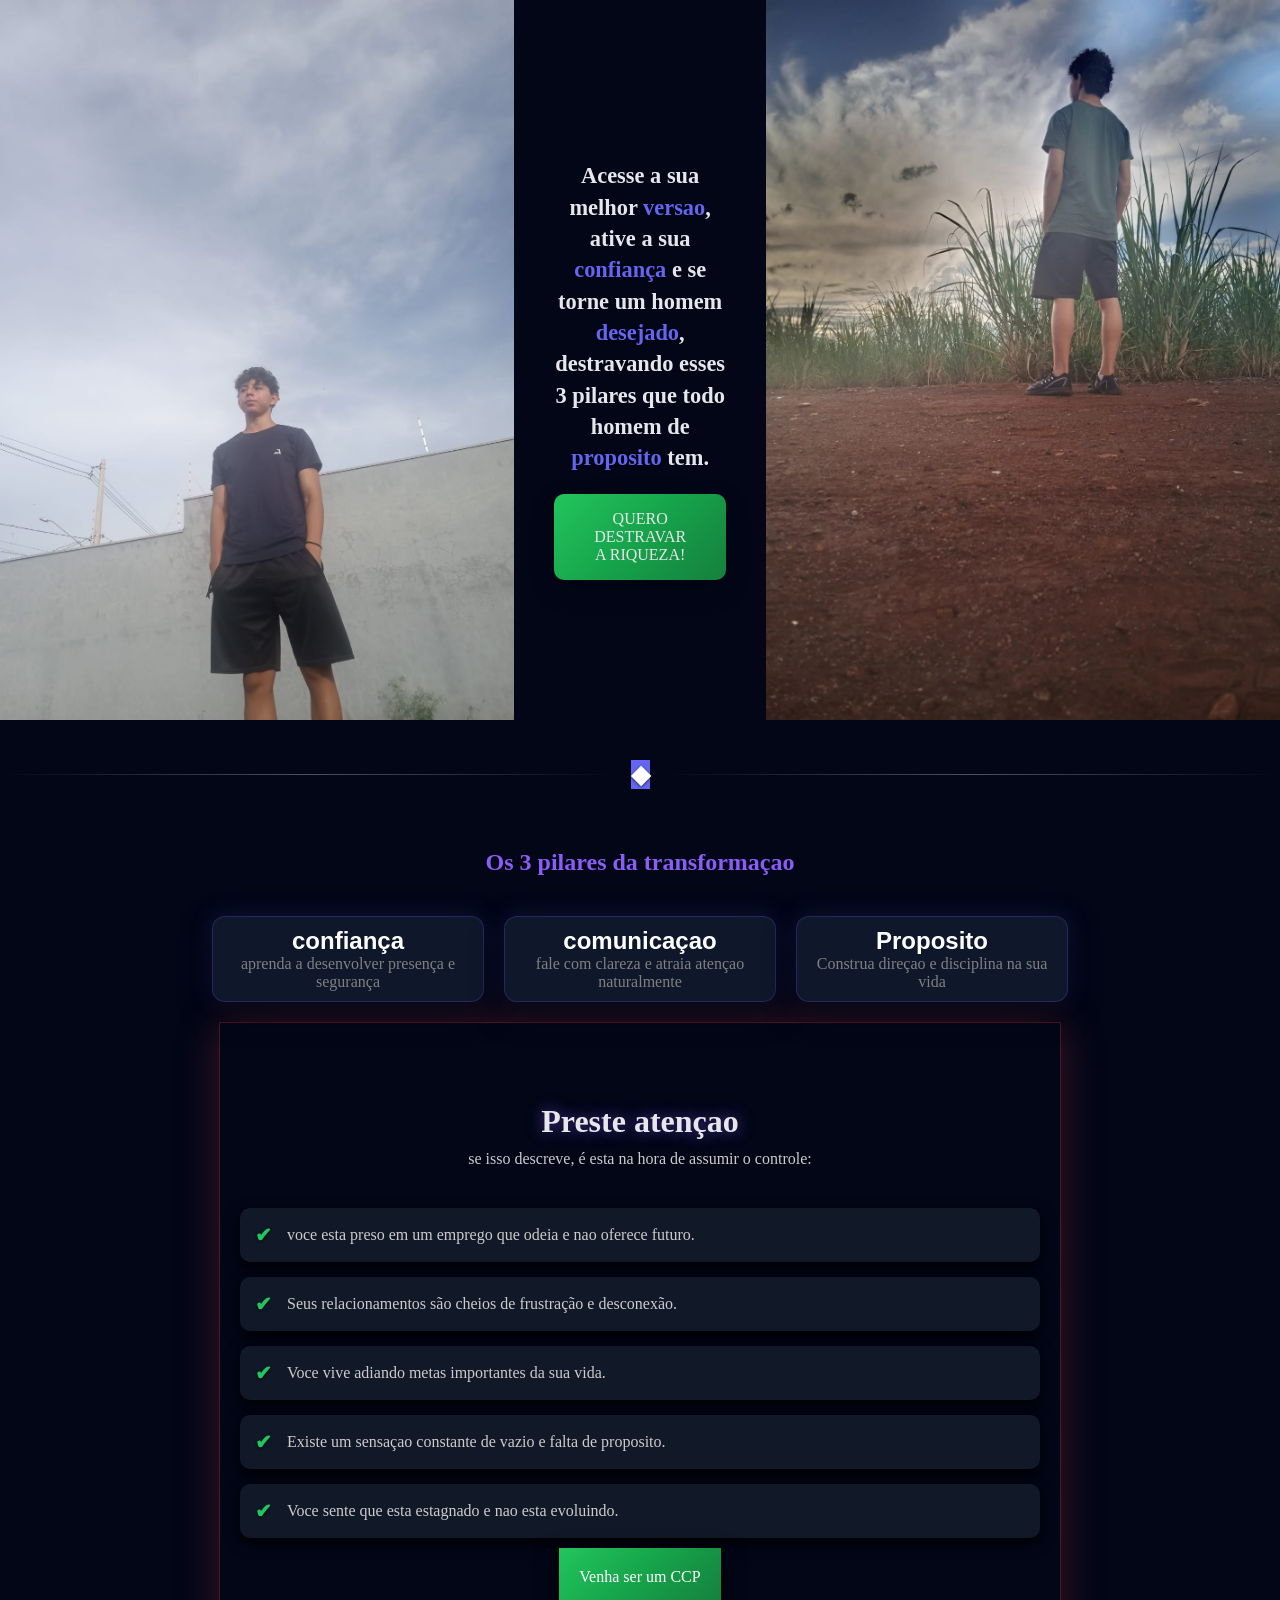
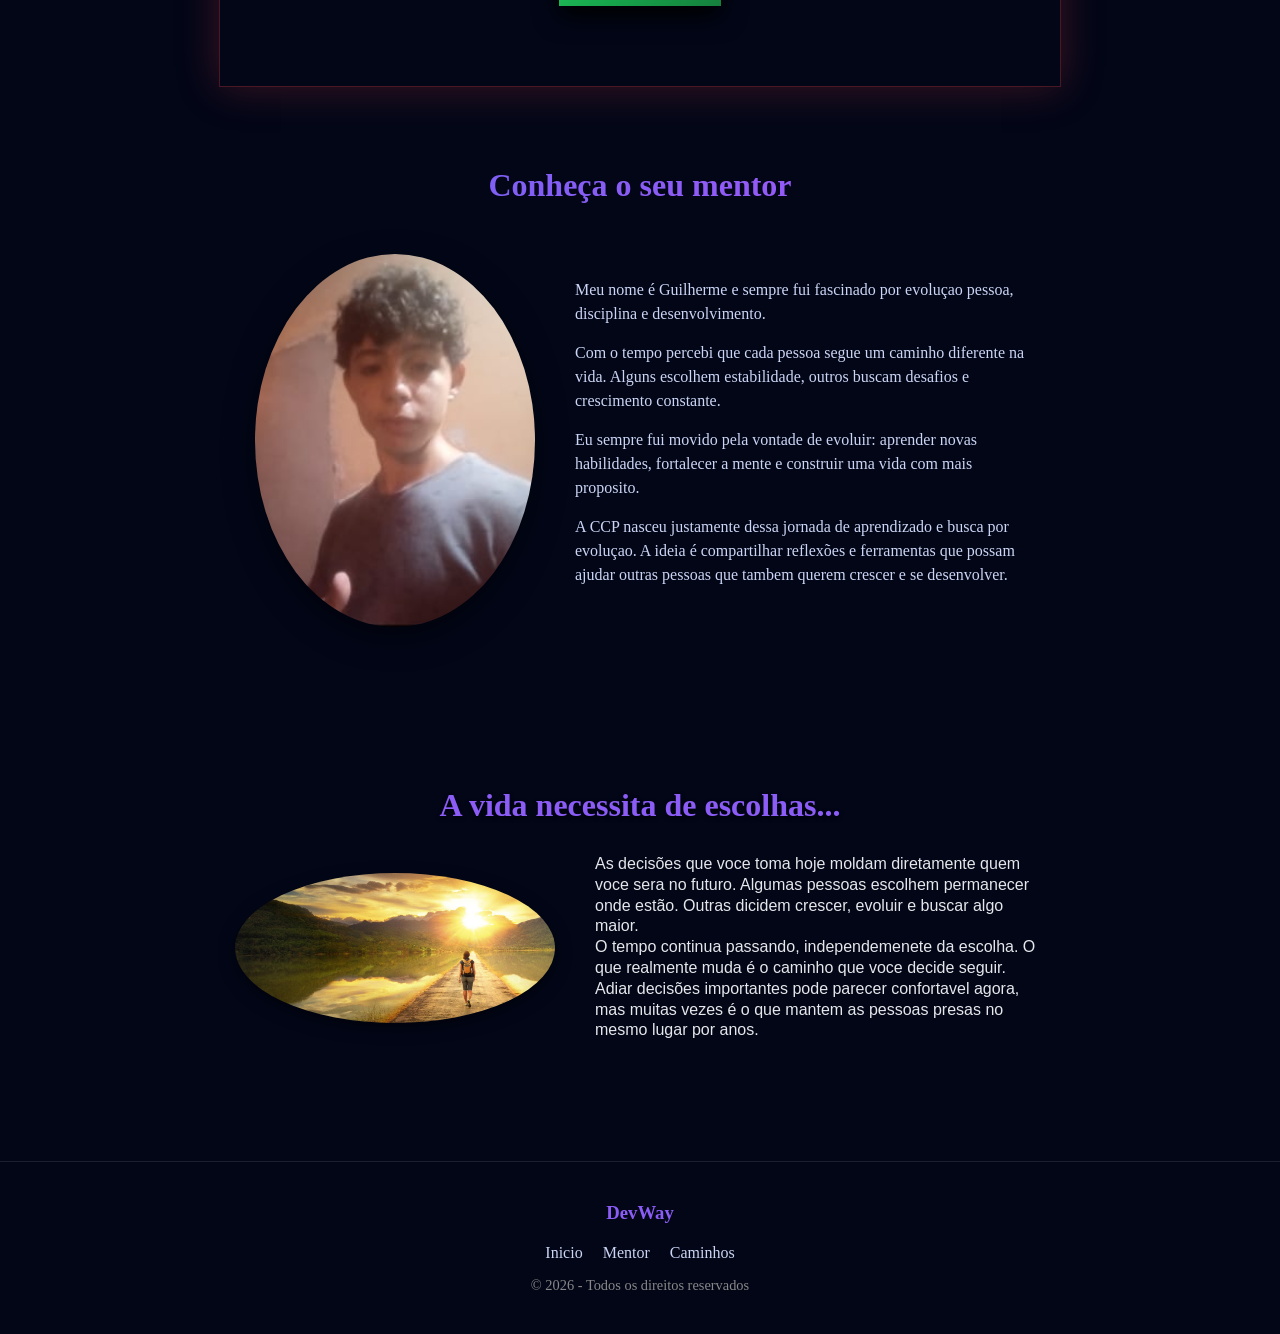
==== index.html @ 622c7489 "at" ====
<!DOCTYPE html>
<html lang="pt-br">
<head>
    <meta charset="UTF-8">
    <meta name="viewport" content="width=device-width, initial-scale=1.0">
    <title>Projeto Vendas</title>
    <link rel="stylesheet" href="projeto.css">
    <link rel="stylesheet" href="Mediaquery.css" media="screen">

    <link href="https://fonts.googleapis.com/css2?family=Material+Symbols+Outlined" rel="stylesheet">
    

    
</head>
<body>
<header>

   
   
   <section id="hero" class="hero">
   
 <img src="backgrounds/Personagem2.jpeg" alt="Imagem esquerda" class="img1">


    <div>

        <h1>Acesse a sua melhor <span>versao</span>, ative a sua <br> <span>confiança</span> e se torne um homem <span>desejado</span>, destravando esses 3 pilares que todo homem de <span>proposito</span> tem.</h1>

        <a href="exemplo.html" id="comprar">QUERO DESTRAVAR A RIQUEZA!</a>

    </div>
    

    <img src="backgrounds/Personagem.jpeg" class="image2" alt="">
    
    
    





 
        </section>

        

</header>

<div class="divisor">
<span>◆</span>
</div>


<main>
<section class="beneficios">

    <h2>Os 3 pilares da transformaçao</h2>

    <div class="cards">


<div class="card">
    <h3>confiança</h3>
    <p>aprenda a desenvolver presença e segurança</p>
</div>

<div class="card">
    <h3>comunicaçao</h3>
    <p>fale com clareza e atraia atençao naturalmente</p>

</div>

<div class="card">
    <h3>Proposito</h3>
    <p>Construa direçao e disciplina na sua vida</p>

</div>


    </div>
</section>

<section class="atencao">

    <h2>Preste atençao</h2>

    <p class="subtitulo">se isso descreve, é esta na hora de assumir o controle:</p>

    <div class="listaproblemas">

        <div class="problem">
            <span>✔</span>
            <p>voce esta preso em um emprego que odeia e nao oferece futuro.</p>
        </div>

        <div class="problem">
            <span>✔</span>
        <p>Seus relacionamentos são cheios de frustração e desconexão.</p>
        </div>

        <div class="problem">
            <span>✔</span>
            <p>Voce vive adiando metas importantes da sua vida.</p>
        </div>

        <div class="problem">
            <span>✔</span>
            <p>Existe um sensaçao constante de vazio e  falta de proposito.</p>
        </div>

        <div class="problem">
            <span>✔</span>
            <p>Voce sente que esta estagnado e nao esta evoluindo.</p>
        </div>


    </div>



<a href="#" class="RCD">Venha ser um CCP</a>


</section>

<section id="mentor" class="mentor">
 <h2>Conheça o seu mentor</h2>

 <div class="mentor-conteiner">

<img src="backgrounds/Mentor.jpeg" alt="Mentor">

<div class="text-mentor">
    <p>Meu nome é Guilherme e sempre fui fascinado por evoluçao pessoa, disciplina e desenvolvimento.</p>


    <p>Com o tempo percebi que cada pessoa segue um caminho diferente na vida. Alguns escolhem estabilidade, outros buscam desafios e crescimento constante.</p>

    <p>Eu sempre fui movido pela vontade de evoluir: aprender novas habilidades, fortalecer a mente e construir uma vida com mais proposito.</p>

    <p>A CCP nasceu justamente dessa jornada de aprendizado e busca por evoluçao. A ideia é compartilhar reflexões e ferramentas que possam ajudar outras pessoas que tambem querem crescer e se desenvolver.</p> 
</div>





 </div>
</section>

<section  id="caminho" class="caminho">
<h2>A vida necessita de escolhas...</h2>

<div class="caminho-conteiner">
<img src="backgrounds/Caminho.jpg" alt="Caminho da vida">

<div class="text-caminho">
    <p>As decisões que voce toma hoje moldam diretamente quem voce sera no futuro. Algumas pessoas escolhem permanecer onde estão. Outras dicidem crescer, evoluir e buscar algo maior.</p>

    <p>O tempo continua passando, independemenete da escolha. O que realmente muda é o caminho que voce decide seguir.</p>

    <p>
        Adiar decisões importantes pode parecer confortavel agora, mas muitas vezes é o que mantem as pessoas presas no mesmo lugar por anos.
    </p>
</div>



</div>
</section>

</main>


<footer class="footer">
<h3>DevWay</h3>

<div class="footer-links">
    <a href="#hero">Inicio</a>
    <a href="#mentor">Mentor</a>
    <a href="#caminho">Caminhos</a>
</div>
<p>© 2026 - Todos os direitos reservados</p>
</footer>
    
</body>
</html>
---- projeto.css ----
@charset "UTF-8";

* {
    margin:0px;
    padding:0px;
}

:root {
    --cor-primario: #6366f1;  /*ROXO AZULADO FORTE */ 
    --cor-secundaria: #8B5CF6; /*roxo mais suave */
    --cor-destaque: #22C55E;

    --cor-alerta: #EF4444;


    --cor-fundo: #020617; 
    --cor-card: #0F172A;
    --cor-texto: #E5E7EB;

    --gradiente-botao: linear-gradient(135deg, #22C55E, #16a34a, #15803D);

}

/*header*/
body, html {
    background-color: var(--cor-fundo);
    color: var(--cor-texto);

}


.hero {
    height: 80vh;
    display:flex;
    justify-content: center;
    align-items:center;
    gap:40px;
}

h1 {
        max-width: 700px;
        
        line-height:1.4;
        font-size:2.5em;
        color:var(--cor-texto)
       
}



.hero img {
    height: 100%;
    object-fit: contain;
}

.hero > div {
    max-width:700px;
    text-align:center;
}

span {
color: var(--cor-primario);
font-weight: bold;
text-shadow: 0px 1px 3px rgba(0, 0, 0, 0.63);
}


#comprar {
    display:inline-block;
    margin:auto;
    text-align:center;

    padding: 16px 40px;
    margin-top:20px;

    background: var(--gradiente-botao);

    color:var(--cor-texto);

    text-decoration:none;

    border-radius:10px;

    box-shadow: 0px 10px 25px rgba(0,0,0,0.25);

    font-family:'Times New Roman', Times, serif;
    font-size:1em;


}

#comprar:hover {
transform: translateY(-2px);
box-shadow: 0px 15px 35px rgba(34, 197, 94, 0.4)
}

.divisor {
    display:flex;
    justify-content:center;
    align-items: center;
    margin:40px 0px;
}


.divisor::after, .divisor::before {
    content:"";
    height:1px;
    flex:1;
    background:white;
    display:block;


    background: linear-gradient(
        to right,
        transparent,
        rgba(255,255,255,0.3),
        transparent
    );
}


.divisor span {
    margin:0px 15px;
    font-size:25px;
    background-color:var(--cor-primario);
    color:white;
}


/*conteudo*/

.beneficios {
    padding:20px;
    text-align:center;
}

.cards {
    display:flex;
    justify-content: center;
    gap: 20px;
    margin-top:40px;
}

.card {
    color:var(--cor-texto);
    padding:10px;
    border-radius:13px;
    width: 250px;
    border: 1px solid rgba(120, 80, 255, 0.25);
    

    box-shadow: 0px 10px 30px rgba(0,0,0,0.6),  0px 0px 25px rgba(99,102,241,0.2);
    background-color:var(--cor-card);
    transition: transform 0.3s, box-shadow 0.5s;
}

.card:hover {
    transform: translateY(-2px);
    box-shadow: 0px 15px 35px rgba(0,0,0,0.7), 0px 0px 30px rgba(99, 102, 241, 0.3);

}

.beneficios > h2 {
    color:var(--cor-secundaria)
}
.card h3 {
    font-family: Arial, Helvetica, sans-serif;
    font-size:1.5em;
    color:white;
}

.card p {
    color:gray;
}


/*lista de problemas*/

.atencao {
    padding:80px 20px;
    text-align:center;
    max-width:800px;
    margin:auto;
    box-shadow:0px 0px 40px rgba(239, 68, 68, 0.25);
    border:1px solid rgba(239, 68, 68, 0.3);

   
}

.atencao h2 {
    font-size:2em;
    margin-bottom:10px;
    color:var(--cor-texto);
    text-align:center;

    
    text-shadow: 0px 0px 15px rgba(139, 92, 246, 0.6);
}

.subtitulo {
    color:#ccc;
    margin-bottom:40px;
}

.listaproblemas{
    display:flex;
    flex-direction:column;
    gap:15px;
}

.problem {
    display:flex;
    align-items: center;
    gap: 15px;

    padding:15px;

    background-color: #111827;
    border-radius:10px;

    box-shadow: 0px 5px 15px black;
}

.problem span {
    color:var(--cor-destaque);
    font-size:20px;
}

.problem p {
    color:#ccc;
    text-align:center;
}

.RCD {
    display:inline-block;

    margin-top: 10px;

    padding:20px;

   background: var(--gradiente-botao);

    color:white;

    text-decoration:none;

    box-shadow:0px 10px 25px black;
}

.RCD:hover {
    transform: translateY(-2px);
    box-shadow: 0px 15px 35px rgba(34,197,94,0.4)
}

/*Texto-Mentor*/

.mentor {
    padding: 80px 0px;
    max-width:1000px;
    margin:auto;
    text-align:center
}
.mentor h2 {
    font-size:2em;
    margin-bottom:50px;

    background: linear-gradient(90deg, #6366f1, #8b5cf6, #a855f7); -webkit-background-clip: text;
    color:transparent;
    
}

.mentor-conteiner {
    display:flex;
    align-items:center;
    justify-content: center;
    gap:40px;
    flex-wrap:wrap;
}

.mentor img {
    width: 280px;
    border-radius:50%;
    box-shadow: 0px 10px 30px rgba(0,0,0,0.5)
}

.text-mentor {
    max-width: 450px;
    text-align:left;
    color:#cbd5f5;
}

.text-mentor p {
    margin-bottom:15px;
    line-height:1.5;
}

/*Caminhos*/

.caminho {
    padding:80px 0px;
    max-width:1000px;
    margin:auto;
    text-align:center;
}

.caminho h2 {
    font-size:2em;
    color:var(--cor-secundaria);
    margin-bottom:30px;
    text-shadow: 0px 2px 4px rgba(0, 0, 0, 0.63)
}

.caminho-conteiner {
    display:flex;
    align-items:center;
    justify-content: center;
    gap:40px;
    flex-wrap:wrap;

}

.caminho img {
    width:320px;
    border-radius:50%;
    box-shadow:0px 5px 15px rgba(0,0,0,0.5)
}

.text-caminho {
    max-width: 450px;
    color:var(--cor-texto);
    font-size:1em;
    line-height:1.3;
    font-family:Arial, Helvetica, sans-serif;
    text-align:left;

}

/*Footer Aba*/

.footer {
    margin-top:40px;
    padding: 40px 20px;
    text-align:center;
    background: #020617;
    border-top:1px solid rgba(255,255,255,0.1);
}

.footer h3 {
    color:var(--cor-secundaria);
    margin-bottom:20px;
}

.footer-links {
    display:flex;
    justify-content:center;
    gap: 20px;
    margin-bottom:15px;
}

.footer-links a {
    color:#cbd5f5;
    text-decoration:none;
    transition:0.3s;
}

.footer-links a:hover{
    color:var(--cor-primario);
}

.footer p {
    font-size:0.9em;
    color: #888;
}
---- Mediaquery.css ----
@charset "UTF-8";

@media (max-width:768px) {
    .hero > div {
        max-width:90%;
    }

    .hero {
        flex-direction:column;
        height:auto;
        padding: 40px 20px;
        gap:20px;

    }

    .hero h1 {
        font-size:1.2em;
        line-height:1.2;
    }

    .hero img {
        height:180px;
    }

    .hero > img:last-child {
        display:none
    }
    .cards {
        flex-direction:column;
        align-items: center;
    }
    
}

@media (min-width: 810px) and (max-width:1600px){
    .hero h1 {
        font-size:1.4em;
        padding-top:20px;

    }

    .hero img{
        width:550px;
    }

}
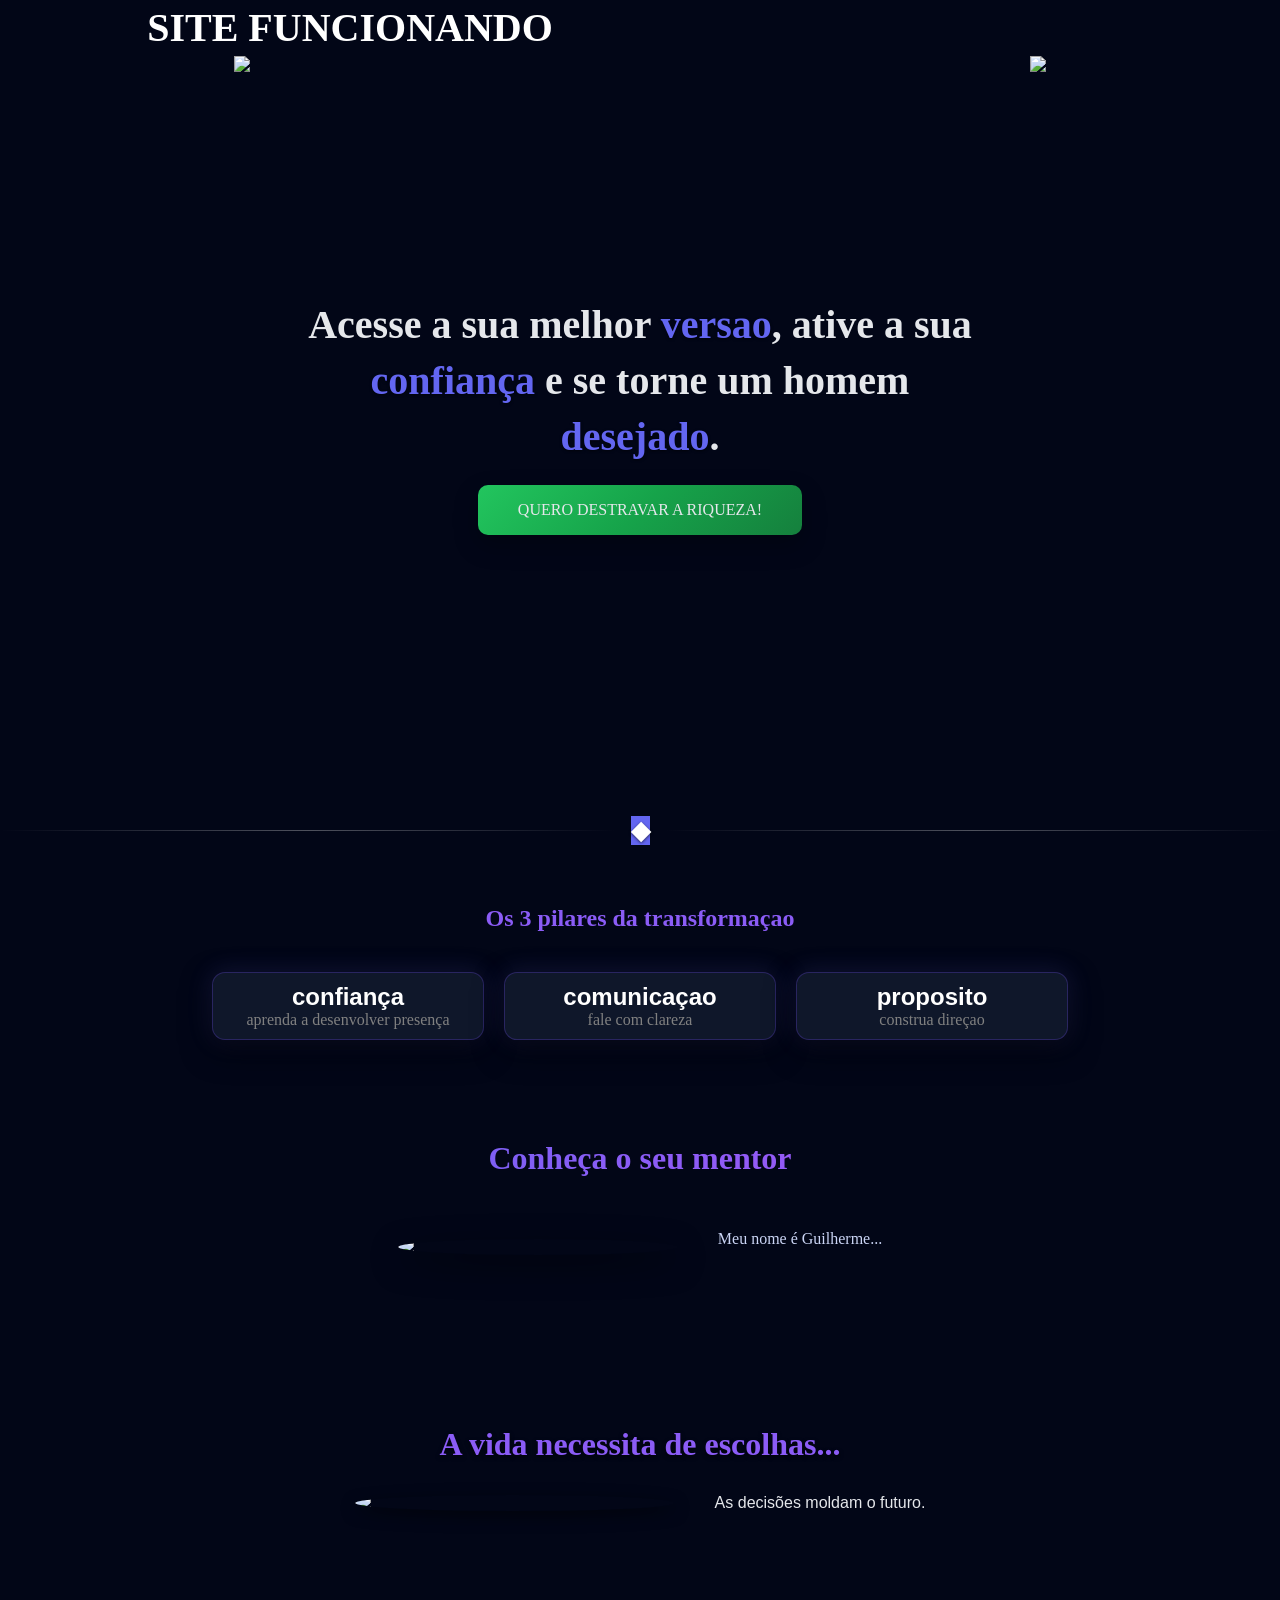
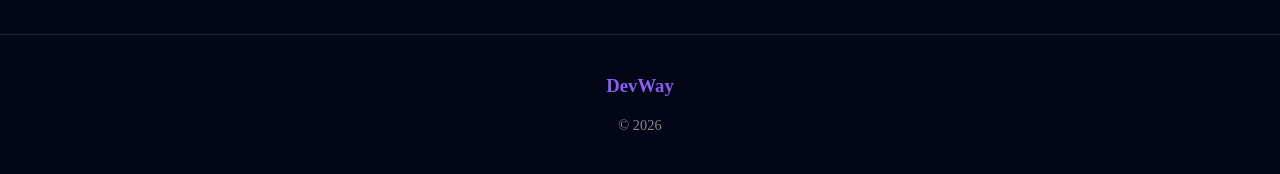
==== commit 4d1b28fd: "Update index.html" ====
--- a/index.html
+++ b/index.html
@@ -4,185 +4,102 @@
     <meta charset="UTF-8">
     <meta name="viewport" content="width=device-width, initial-scale=1.0">
     <title>Projeto Vendas</title>
+
     <link rel="stylesheet" href="projeto.css">
-    <link rel="stylesheet" href="Mediaquery.css" media="screen">
+    <link rel="stylesheet" href="mediaquery.css">
 
     <link href="https://fonts.googleapis.com/css2?family=Material+Symbols+Outlined" rel="stylesheet">
-    
+</head>
 
-    
-</head>
 <body>
+
+<h1 style="text-align:center; color:white;">SITE FUNCIONANDO</h1>
+
 <header>
-
+<section id="hero" class="hero">
    
-   
-   <section id="hero" class="hero">
-   
- <img src="backgrounds/Personagem2.jpeg" alt="Imagem esquerda" class="img1">
-
+    <img src="backgrounds/personagem2.jpeg" class="img1">
 
     <div>
+        <h1>
+            Acesse a sua melhor <span>versao</span>, ative a sua 
+            <span>confiança</span> e se torne um homem 
+            <span>desejado</span>.
+        </h1>
 
-        <h1>Acesse a sua melhor <span>versao</span>, ative a sua <br> <span>confiança</span> e se torne um homem <span>desejado</span>, destravando esses 3 pilares que todo homem de <span>proposito</span> tem.</h1>
+        <a href="#" id="comprar">QUERO DESTRAVAR A RIQUEZA!</a>
+    </div>
 
-        <a href="exemplo.html" id="comprar">QUERO DESTRAVAR A RIQUEZA!</a>
-
-    </div>
+    <img src="backgrounds/personagem.jpeg" class="image2">
     
-
-    <img src="backgrounds/Personagem.jpeg" class="image2" alt="">
-    
-    
-    
-
-
-
-
-
- 
-        </section>
-
-        
-
+</section>
 </header>
 
 <div class="divisor">
 <span>◆</span>
 </div>
 
+<main>
 
-<main>
 <section class="beneficios">
-
     <h2>Os 3 pilares da transformaçao</h2>
 
     <div class="cards">
+        <div class="card">
+            <h3>confiança</h3>
+            <p>aprenda a desenvolver presença</p>
+        </div>
 
+        <div class="card">
+            <h3>comunicaçao</h3>
+            <p>fale com clareza</p>
+        </div>
 
-<div class="card">
-    <h3>confiança</h3>
-    <p>aprenda a desenvolver presença e segurança</p>
-</div>
-
-<div class="card">
-    <h3>comunicaçao</h3>
-    <p>fale com clareza e atraia atençao naturalmente</p>
-
-</div>
-
-<div class="card">
-    <h3>Proposito</h3>
-    <p>Construa direçao e disciplina na sua vida</p>
-
-</div>
-
-
+        <div class="card">
+            <h3>proposito</h3>
+            <p>construa direçao</p>
+        </div>
     </div>
 </section>
 
-<section class="atencao">
-
-    <h2>Preste atençao</h2>
-
-    <p class="subtitulo">se isso descreve, é esta na hora de assumir o controle:</p>
-
-    <div class="listaproblemas">
-
-        <div class="problem">
-            <span>✔</span>
-            <p>voce esta preso em um emprego que odeia e nao oferece futuro.</p>
-        </div>
-
-        <div class="problem">
-            <span>✔</span>
-        <p>Seus relacionamentos são cheios de frustração e desconexão.</p>
-        </div>
-
-        <div class="problem">
-            <span>✔</span>
-            <p>Voce vive adiando metas importantes da sua vida.</p>
-        </div>
-
-        <div class="problem">
-            <span>✔</span>
-            <p>Existe um sensaçao constante de vazio e  falta de proposito.</p>
-        </div>
-
-        <div class="problem">
-            <span>✔</span>
-            <p>Voce sente que esta estagnado e nao esta evoluindo.</p>
-        </div>
-
-
-    </div>
-
-
-
-<a href="#" class="RCD">Venha ser um CCP</a>
-
-
-</section>
-
-<section id="mentor" class="mentor">
+<section class="mentor">
  <h2>Conheça o seu mentor</h2>
 
  <div class="mentor-conteiner">
+    <img src="backgrounds/mentor.jpeg">
 
-<img src="backgrounds/Mentor.jpeg" alt="Mentor">
-
-<div class="text-mentor">
-    <p>Meu nome é Guilherme e sempre fui fascinado por evoluçao pessoa, disciplina e desenvolvimento.</p>
-
-
-    <p>Com o tempo percebi que cada pessoa segue um caminho diferente na vida. Alguns escolhem estabilidade, outros buscam desafios e crescimento constante.</p>
-
-    <p>Eu sempre fui movido pela vontade de evoluir: aprender novas habilidades, fortalecer a mente e construir uma vida com mais proposito.</p>
-
-    <p>A CCP nasceu justamente dessa jornada de aprendizado e busca por evoluçao. A ideia é compartilhar reflexões e ferramentas que possam ajudar outras pessoas que tambem querem crescer e se desenvolver.</p> 
-</div>
-
-
-
-
-
+    <div class="text-mentor">
+        <p>Meu nome é Guilherme...</p>
+    </div>
  </div>
 </section>
 
-<section  id="caminho" class="caminho">
+<section class="caminho">
 <h2>A vida necessita de escolhas...</h2>
 
 <div class="caminho-conteiner">
-<img src="backgrounds/Caminho.jpg" alt="Caminho da vida">
+<img src="backgrounds/caminho.jpg">
 
 <div class="text-caminho">
-    <p>As decisões que voce toma hoje moldam diretamente quem voce sera no futuro. Algumas pessoas escolhem permanecer onde estão. Outras dicidem crescer, evoluir e buscar algo maior.</p>
-
-    <p>O tempo continua passando, independemenete da escolha. O que realmente muda é o caminho que voce decide seguir.</p>
-
-    <p>
-        Adiar decisões importantes pode parecer confortavel agora, mas muitas vezes é o que mantem as pessoas presas no mesmo lugar por anos.
-    </p>
+    <p>As decisões moldam o futuro.</p>
 </div>
-
-
 
 </div>
 </section>
 
 </main>
 
-
 <footer class="footer">
 <h3>DevWay</h3>
+<p>© 2026</p>
+</footer>
 
-<div class="footer-links">
-    <a href="#hero">Inicio</a>
-    <a href="#mentor">Mentor</a>
-    <a href="#caminho">Caminhos</a>
-</div>
-<p>© 2026 - Todos os direitos reservados</p>
-</footer>
-    
+
+<script>
+    document.getElementById("comprar").addEventListener("click", function(){
+        alert("Voce clickou no botao!")
+    });
+</script>
+
 </body>
 </html>
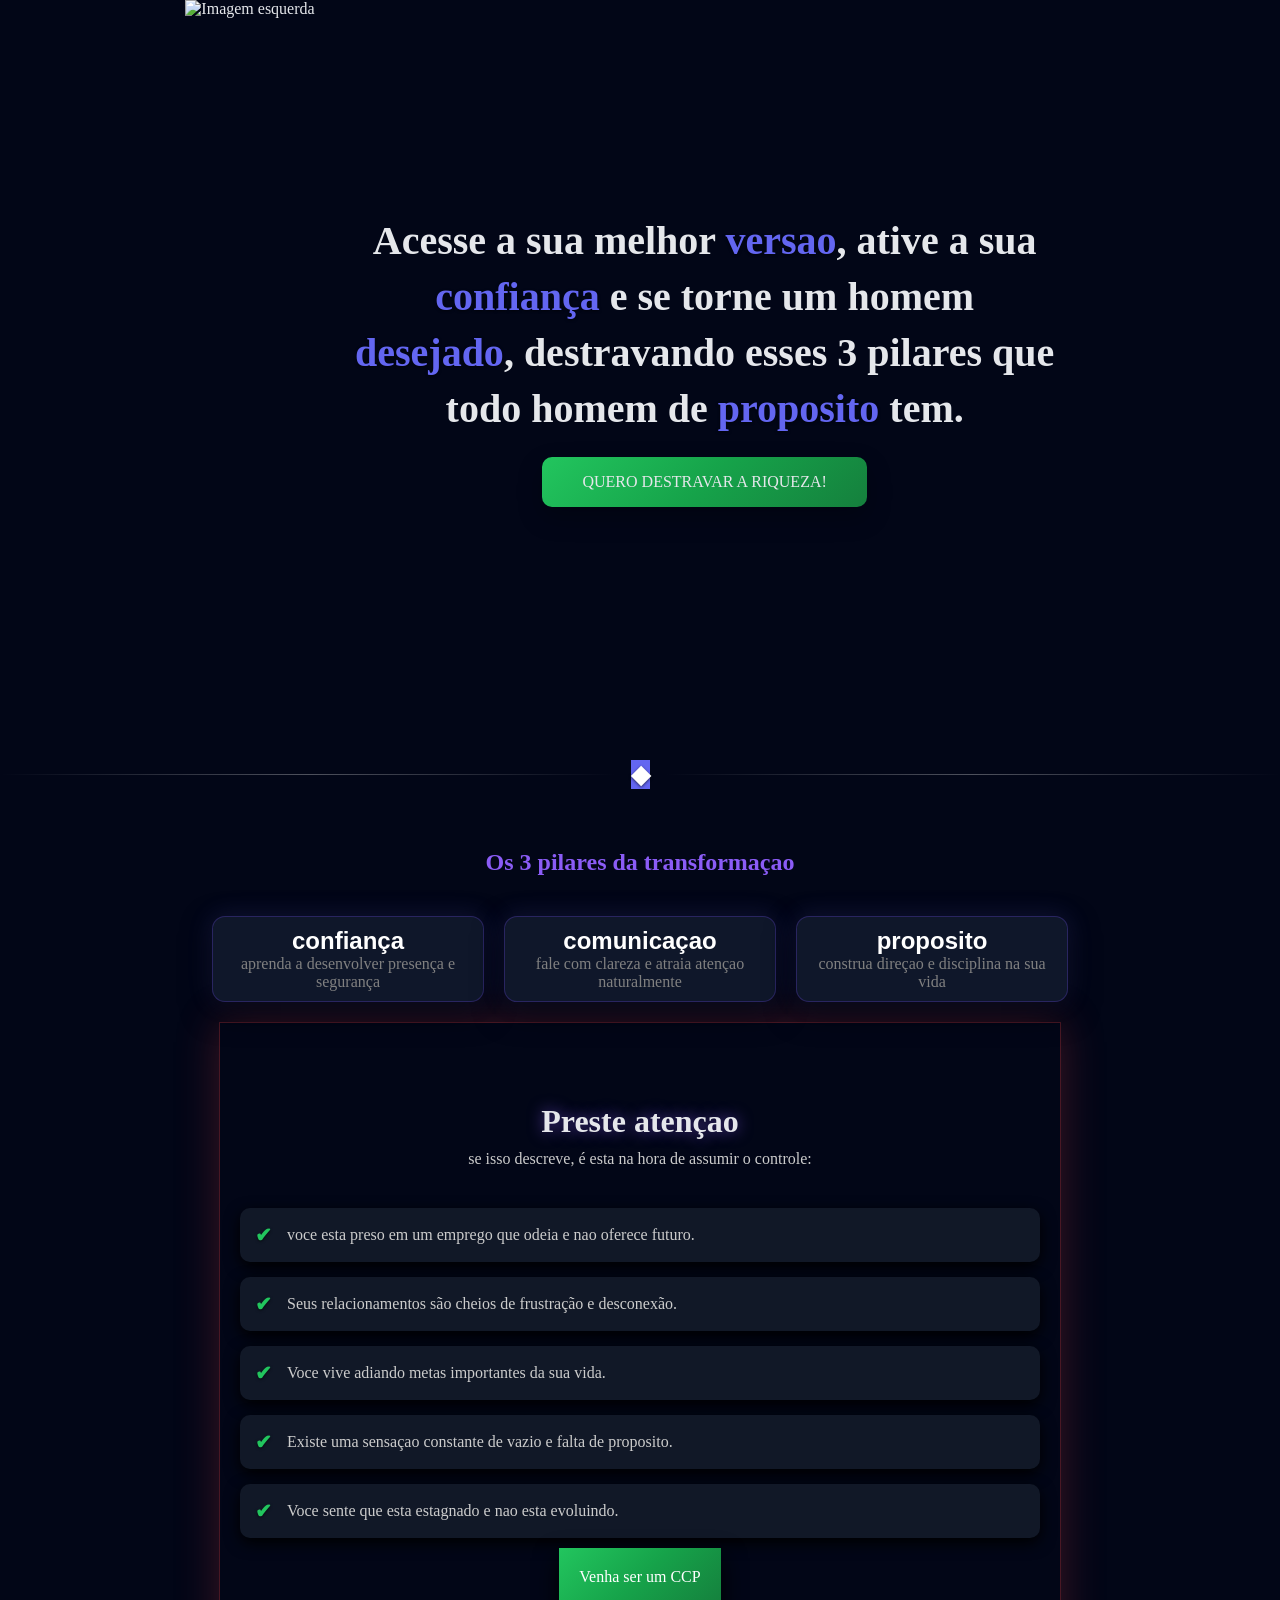
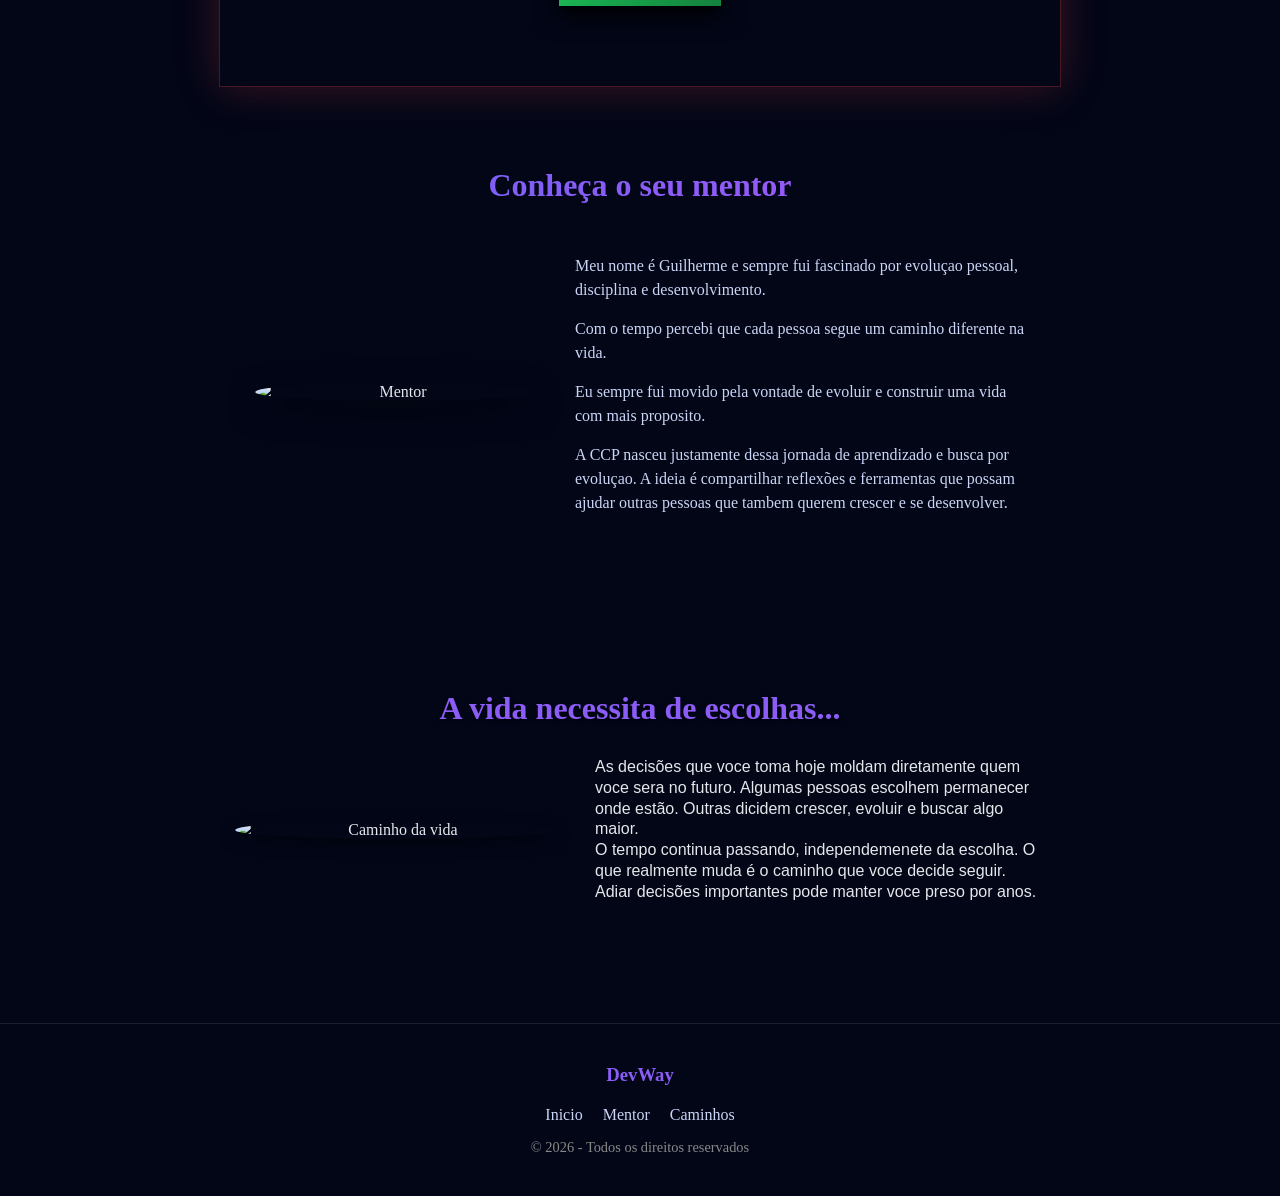
==== commit 629ea841: "at" ====
--- a/index.html
+++ b/index.html
@@ -13,24 +13,23 @@
 
 <body>
 
-<h1 style="text-align:center; color:white;">SITE FUNCIONANDO</h1>
-
 <header>
 <section id="hero" class="hero">
    
-    <img src="backgrounds/personagem2.jpeg" class="img1">
+    <img src="backgrounds/personagem2.jpeg" class="img1" alt="Imagem esquerda">
 
     <div>
         <h1>
             Acesse a sua melhor <span>versao</span>, ative a sua 
             <span>confiança</span> e se torne um homem 
-            <span>desejado</span>.
+            <span>desejado</span>, destravando esses 3 pilares 
+            que todo homem de <span>proposito</span> tem.
         </h1>
 
         <a href="#" id="comprar">QUERO DESTRAVAR A RIQUEZA!</a>
     </div>
 
-    <img src="backgrounds/personagem.jpeg" class="image2">
+    <img src="backgrounds/personagem.jpeg" class="image2" alt="">
     
 </section>
 </header>
@@ -45,59 +44,117 @@
     <h2>Os 3 pilares da transformaçao</h2>
 
     <div class="cards">
+
         <div class="card">
             <h3>confiança</h3>
-            <p>aprenda a desenvolver presença</p>
+            <p>aprenda a desenvolver presença e segurança</p>
         </div>
 
         <div class="card">
             <h3>comunicaçao</h3>
-            <p>fale com clareza</p>
+            <p>fale com clareza e atraia atençao naturalmente</p>
         </div>
 
         <div class="card">
             <h3>proposito</h3>
-            <p>construa direçao</p>
+            <p>construa direçao e disciplina na sua vida</p>
         </div>
+
     </div>
 </section>
 
-<section class="mentor">
- <h2>Conheça o seu mentor</h2>
+<section class="atencao">
 
- <div class="mentor-conteiner">
-    <img src="backgrounds/mentor.jpeg">
+    <h2>Preste atençao</h2>
 
-    <div class="text-mentor">
-        <p>Meu nome é Guilherme...</p>
+    <p class="subtitulo">se isso descreve, é esta na hora de assumir o controle:</p>
+
+    <div class="listaproblemas">
+
+        <div class="problem">
+            <span>✔</span>
+            <p>voce esta preso em um emprego que odeia e nao oferece futuro.</p>
+        </div>
+
+        <div class="problem">
+            <span>✔</span>
+            <p>Seus relacionamentos são cheios de frustração e desconexão.</p>
+        </div>
+
+        <div class="problem">
+            <span>✔</span>
+            <p>Voce vive adiando metas importantes da sua vida.</p>
+        </div>
+
+        <div class="problem">
+            <span>✔</span>
+            <p>Existe uma sensaçao constante de vazio e falta de proposito.</p>
+        </div>
+
+        <div class="problem">
+            <span>✔</span>
+            <p>Voce sente que esta estagnado e nao esta evoluindo.</p>
+        </div>
+
     </div>
- </div>
+
+    <a href="#" class="RCD">Venha ser um CCP</a>
+
 </section>
 
-<section class="caminho">
-<h2>A vida necessita de escolhas...</h2>
+<section id="mentor" class="mentor">
+    <h2>Conheça o seu mentor</h2>
 
-<div class="caminho-conteiner">
-<img src="backgrounds/caminho.jpg">
+    <div class="mentor-conteiner">
 
-<div class="text-caminho">
-    <p>As decisões moldam o futuro.</p>
-</div>
+        <img src="backgrounds/mentor.jpeg" alt="Mentor">
 
-</div>
+        <div class="text-mentor">
+            <p>Meu nome é Guilherme e sempre fui fascinado por evoluçao pessoal, disciplina e desenvolvimento.</p>
+
+            <p>Com o tempo percebi que cada pessoa segue um caminho diferente na vida.</p>
+
+            <p>Eu sempre fui movido pela vontade de evoluir e construir uma vida com mais proposito.</p>
+
+            <p>A CCP nasceu justamente dessa jornada de aprendizado e busca por evoluçao. A ideia é compartilhar reflexões e ferramentas que possam ajudar outras pessoas que tambem querem crescer e se desenvolver.</p> 
+        </div>
+
+    </div>
+</section>
+
+<section id="caminho" class="caminho">
+    <h2>A vida necessita de escolhas...</h2>
+
+    <div class="caminho-conteiner">
+        <img src="backgrounds/caminho.jpg" alt="Caminho da vida">
+
+        <div class="text-caminho">
+            <p>As decisões que voce toma hoje moldam diretamente quem voce sera no futuro. Algumas pessoas escolhem permanecer onde estão. Outras dicidem crescer, evoluir e buscar algo maior.</p>
+
+            <p>O tempo continua passando, independemenete da escolha. O que realmente muda é o caminho que voce decide seguir.</p>
+
+            <p>Adiar decisões importantes pode manter voce preso por anos.</p>
+        </div>
+    </div>
 </section>
 
 </main>
 
 <footer class="footer">
-<h3>DevWay</h3>
-<p>© 2026</p>
+    <h3>DevWay</h3>
+
+    <div class="footer-links">
+        <a href="#hero">Inicio</a>
+        <a href="#mentor">Mentor</a>
+        <a href="#caminho">Caminhos</a>
+    </div>
+
+    <p>© 2026 - Todos os direitos reservados</p>
 </footer>
-
 
 <script>
     document.getElementById("comprar").addEventListener("click", function(){
-        alert("Voce clickou no botao!")
+        alert("Você clicou no botão!");
     });
 </script>
 
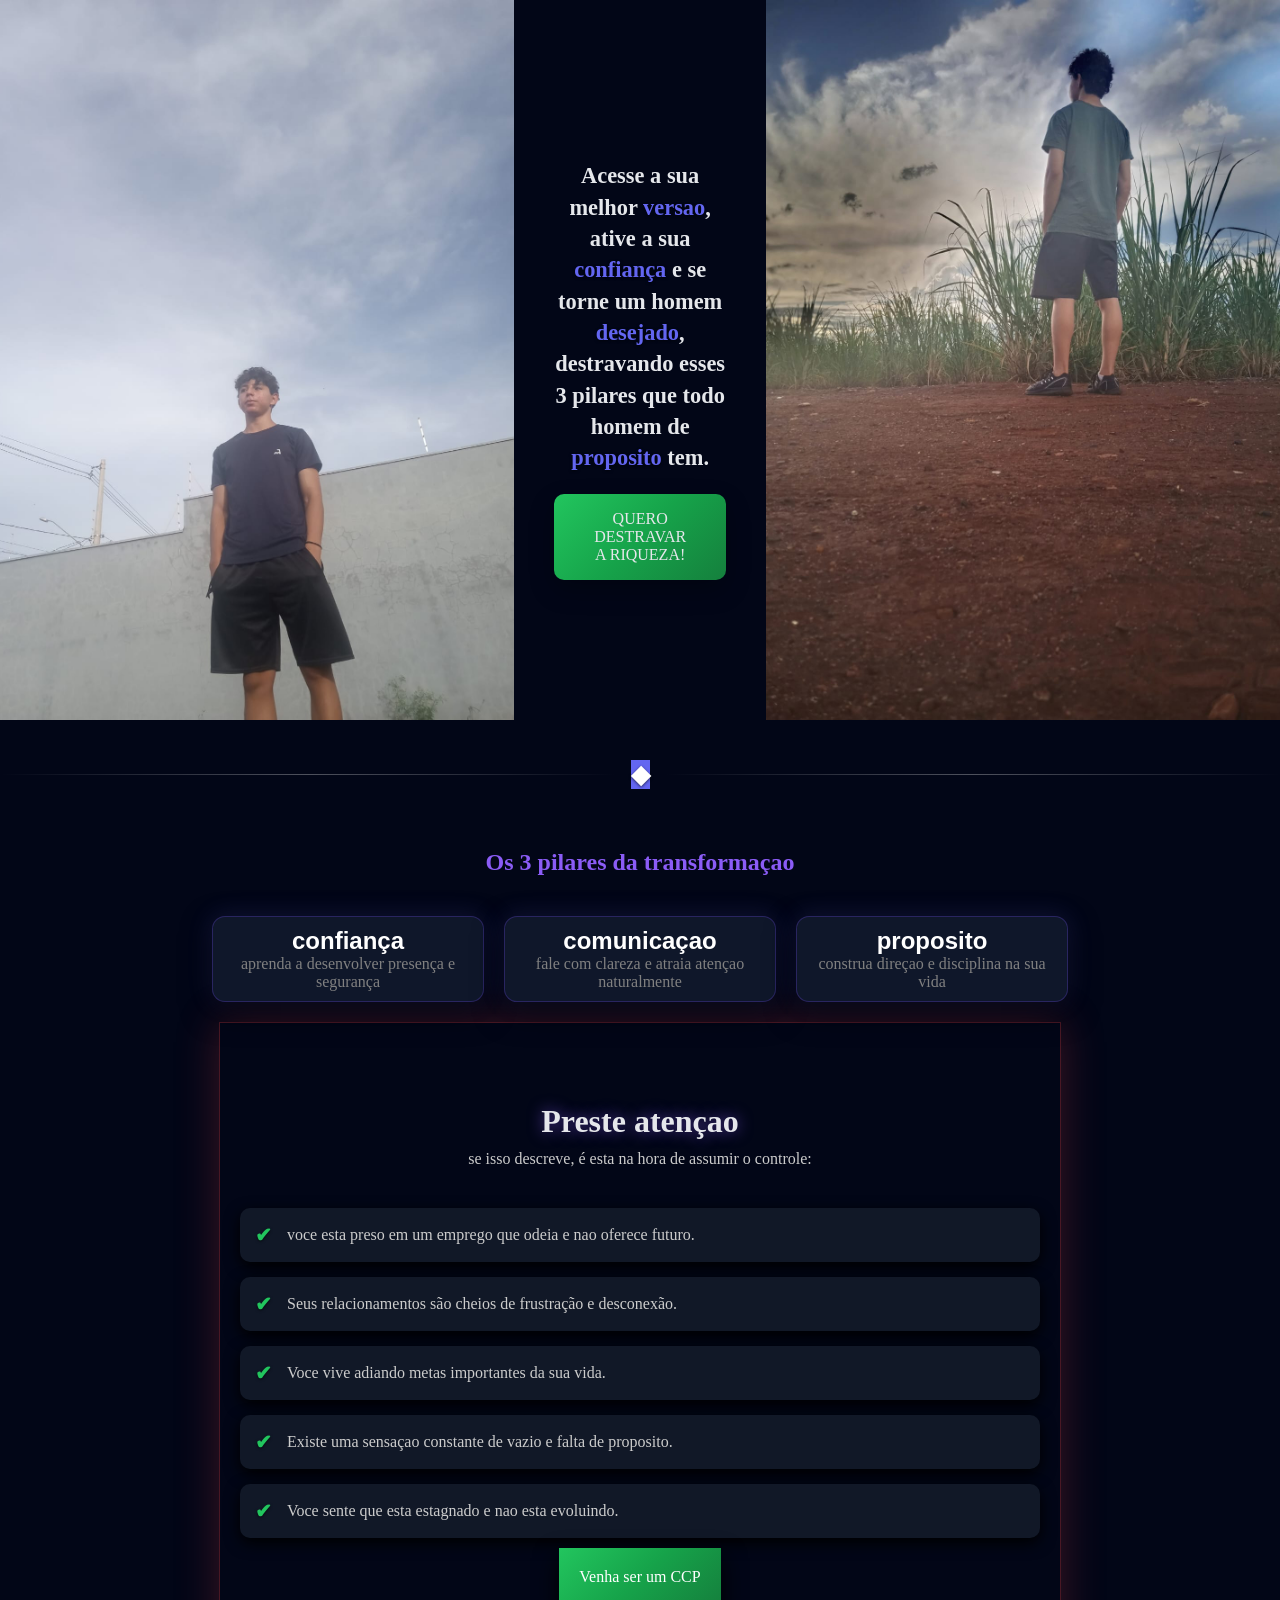
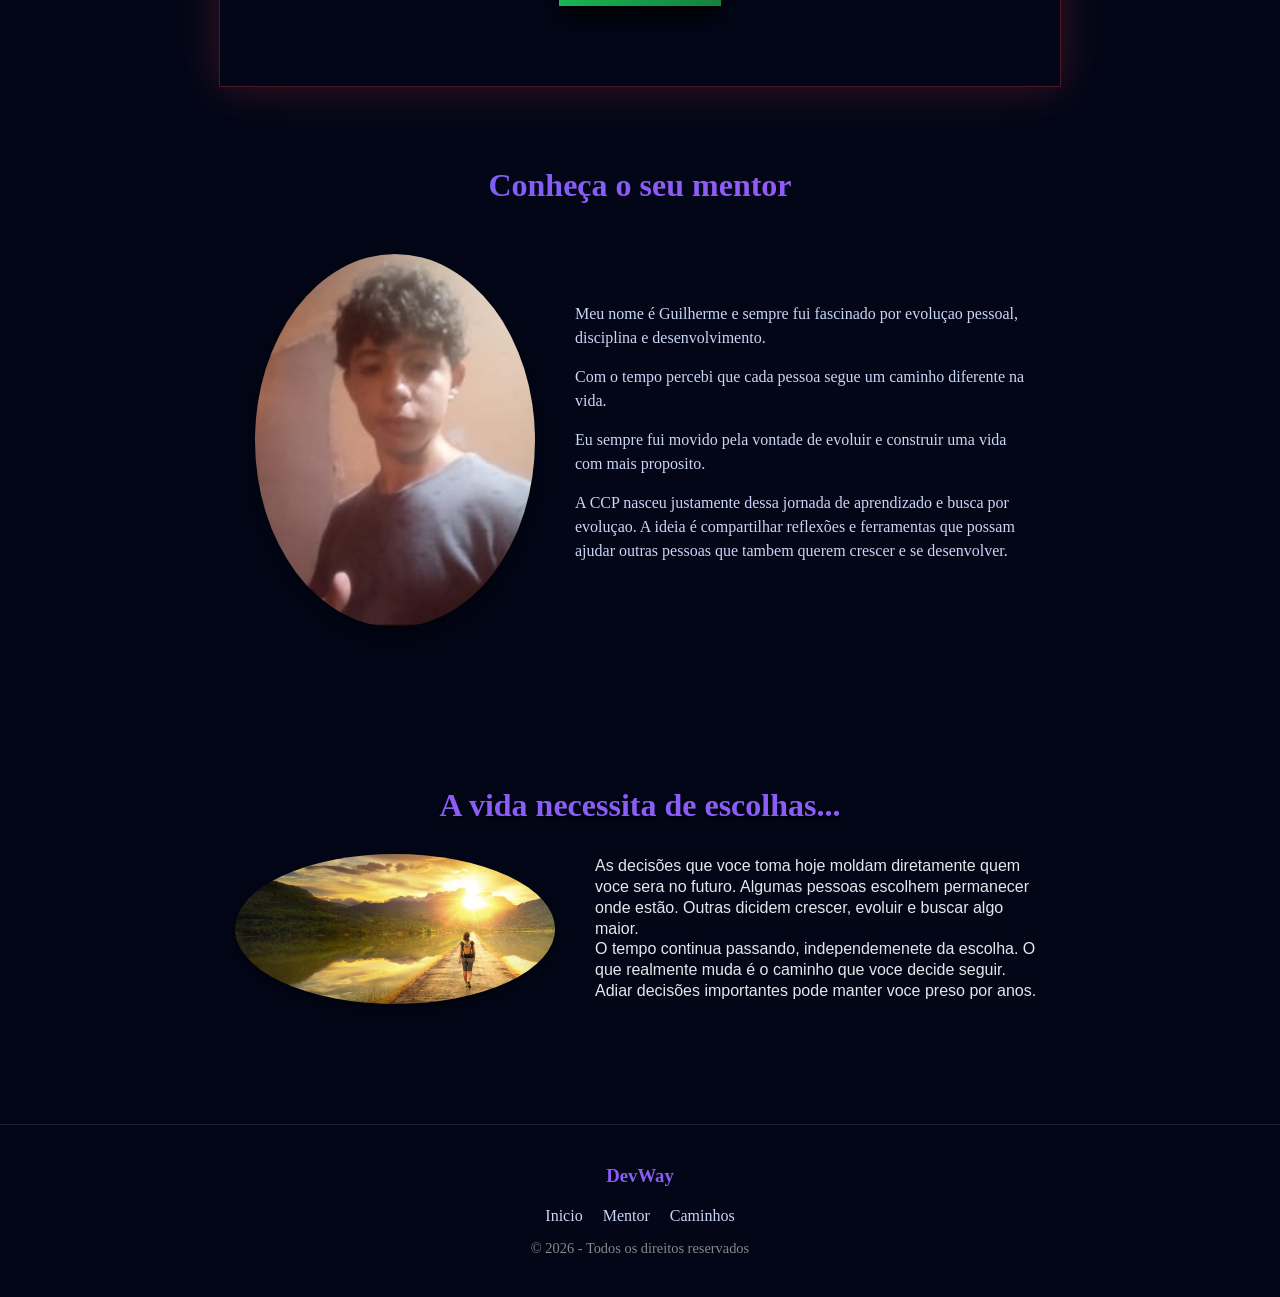
==== commit 7fbbc289: "corrigindo bugs part 2/?" ====
--- a/index.html
+++ b/index.html
@@ -6,7 +6,7 @@
     <title>Projeto Vendas</title>
 
     <link rel="stylesheet" href="projeto.css">
-    <link rel="stylesheet" href="mediaquery.css">
+    <link rel="stylesheet" href="Mediaquery.css">
 
     <link href="https://fonts.googleapis.com/css2?family=Material+Symbols+Outlined" rel="stylesheet">
 </head>
@@ -16,7 +16,7 @@
 <header>
 <section id="hero" class="hero">
    
-    <img src="backgrounds/personagem2.jpeg" class="img1" alt="Imagem esquerda">
+    <img src="backgrounds/Personagem2.jpeg" class="img1" alt="Imagem esquerda">
 
     <div>
         <h1>
@@ -29,7 +29,7 @@
         <a href="#" id="comprar">QUERO DESTRAVAR A RIQUEZA!</a>
     </div>
 
-    <img src="backgrounds/personagem.jpeg" class="image2" alt="">
+    <img src="backgrounds/Personagem.jpeg" class="image2" alt="">
     
 </section>
 </header>
@@ -107,7 +107,7 @@
 
     <div class="mentor-conteiner">
 
-        <img src="backgrounds/mentor.jpeg" alt="Mentor">
+        <img src="backgrounds/Mentor.jpeg" alt="Mentor">
 
         <div class="text-mentor">
             <p>Meu nome é Guilherme e sempre fui fascinado por evoluçao pessoal, disciplina e desenvolvimento.</p>
@@ -126,7 +126,7 @@
     <h2>A vida necessita de escolhas...</h2>
 
     <div class="caminho-conteiner">
-        <img src="backgrounds/caminho.jpg" alt="Caminho da vida">
+        <img src="backgrounds/Caminho.jpg" alt="Caminho da vida">
 
         <div class="text-caminho">
             <p>As decisões que voce toma hoje moldam diretamente quem voce sera no futuro. Algumas pessoas escolhem permanecer onde estão. Outras dicidem crescer, evoluir e buscar algo maior.</p>
--- a/Mediaquery.css
+++ b/Mediaquery.css
@@ -0,0 +1,46 @@
+@charset "UTF-8";
+
+@media (max-width:768px) {
+    .hero > div {
+        max-width:90%;
+    }
+
+    .hero {
+        flex-direction:column;
+        height:auto;
+        padding: 40px 20px;
+        gap:20px;
+
+    }
+
+    .hero h1 {
+        font-size:1.2em;
+        line-height:1.2;
+    }
+
+    .hero img {
+        height:180px;
+    }
+
+    .hero > img:last-child {
+        display:none
+    }
+    .cards {
+        flex-direction:column;
+        align-items: center;
+    }
+    
+}
+
+@media (min-width: 810px) and (max-width:1600px){
+    .hero h1 {
+        font-size:1.4em;
+        padding-top:20px;
+
+    }
+
+    .hero img{
+        width:550px;
+    }
+
+}
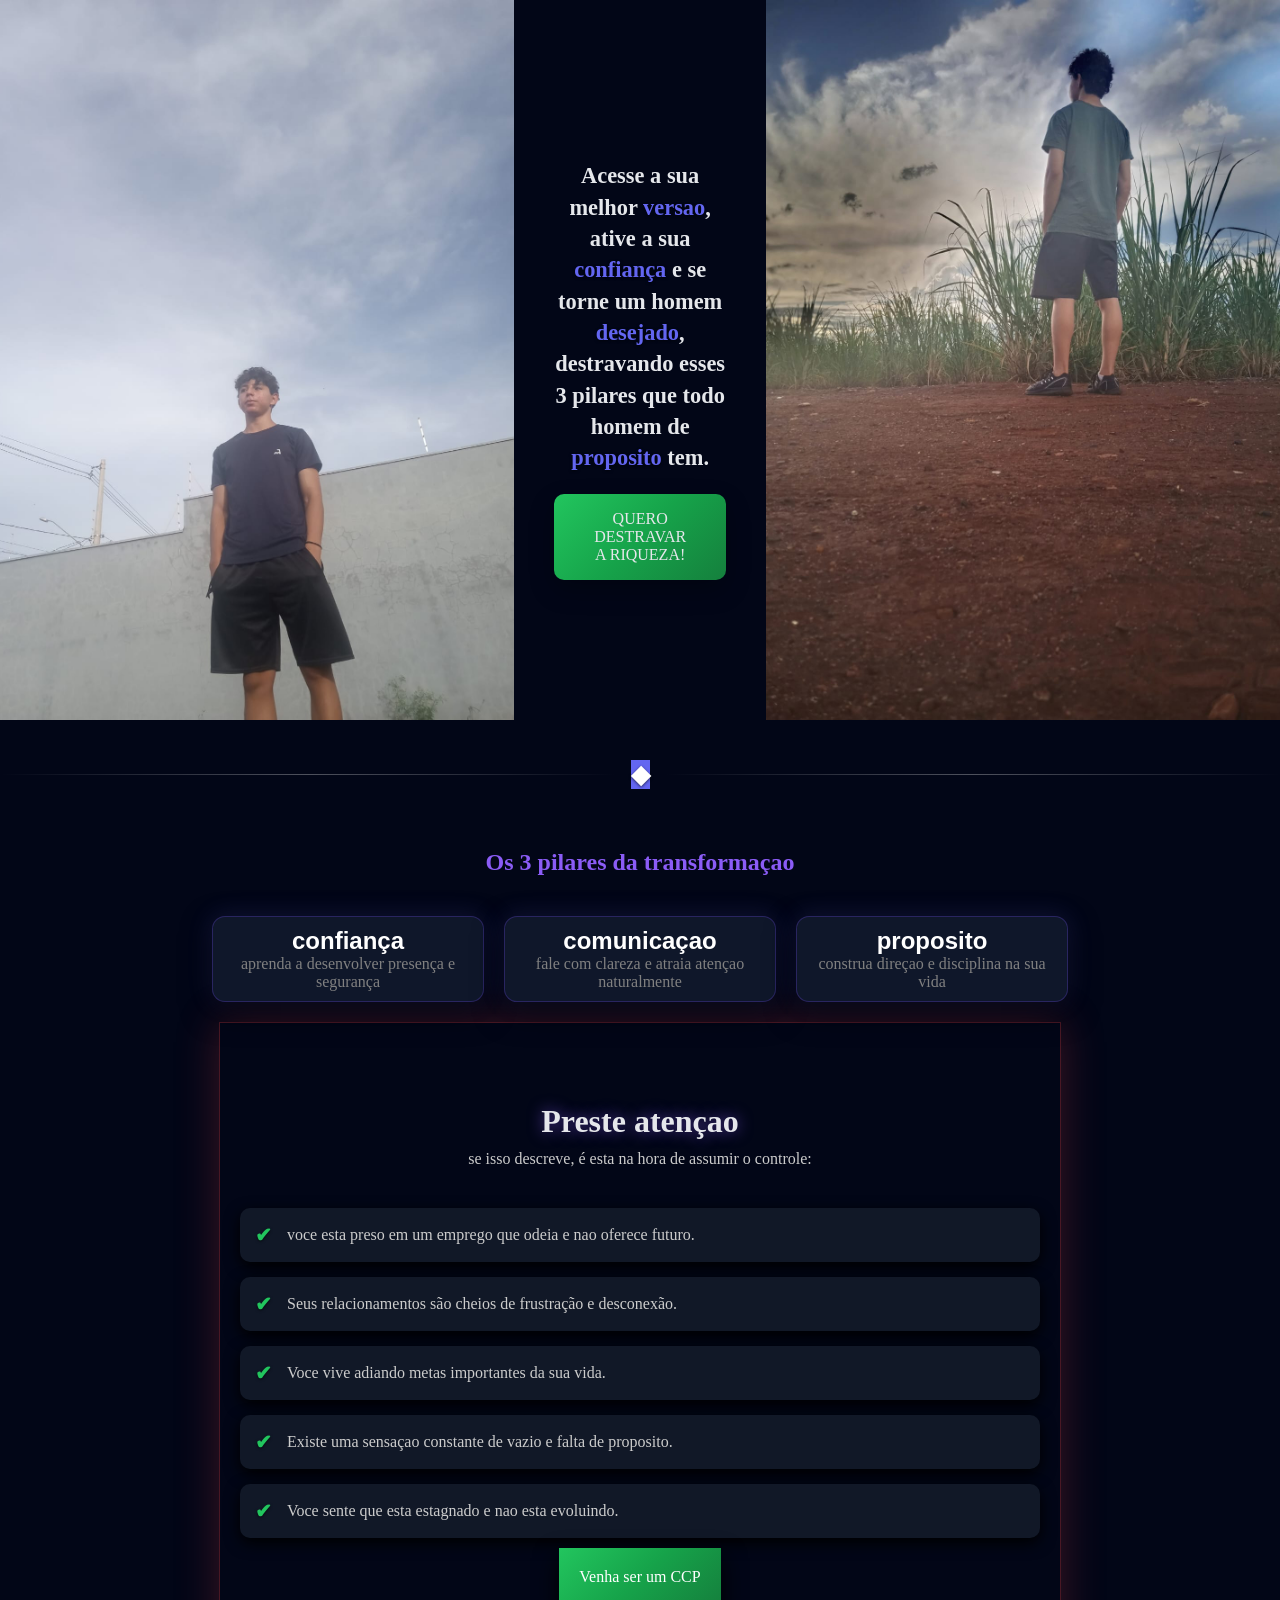
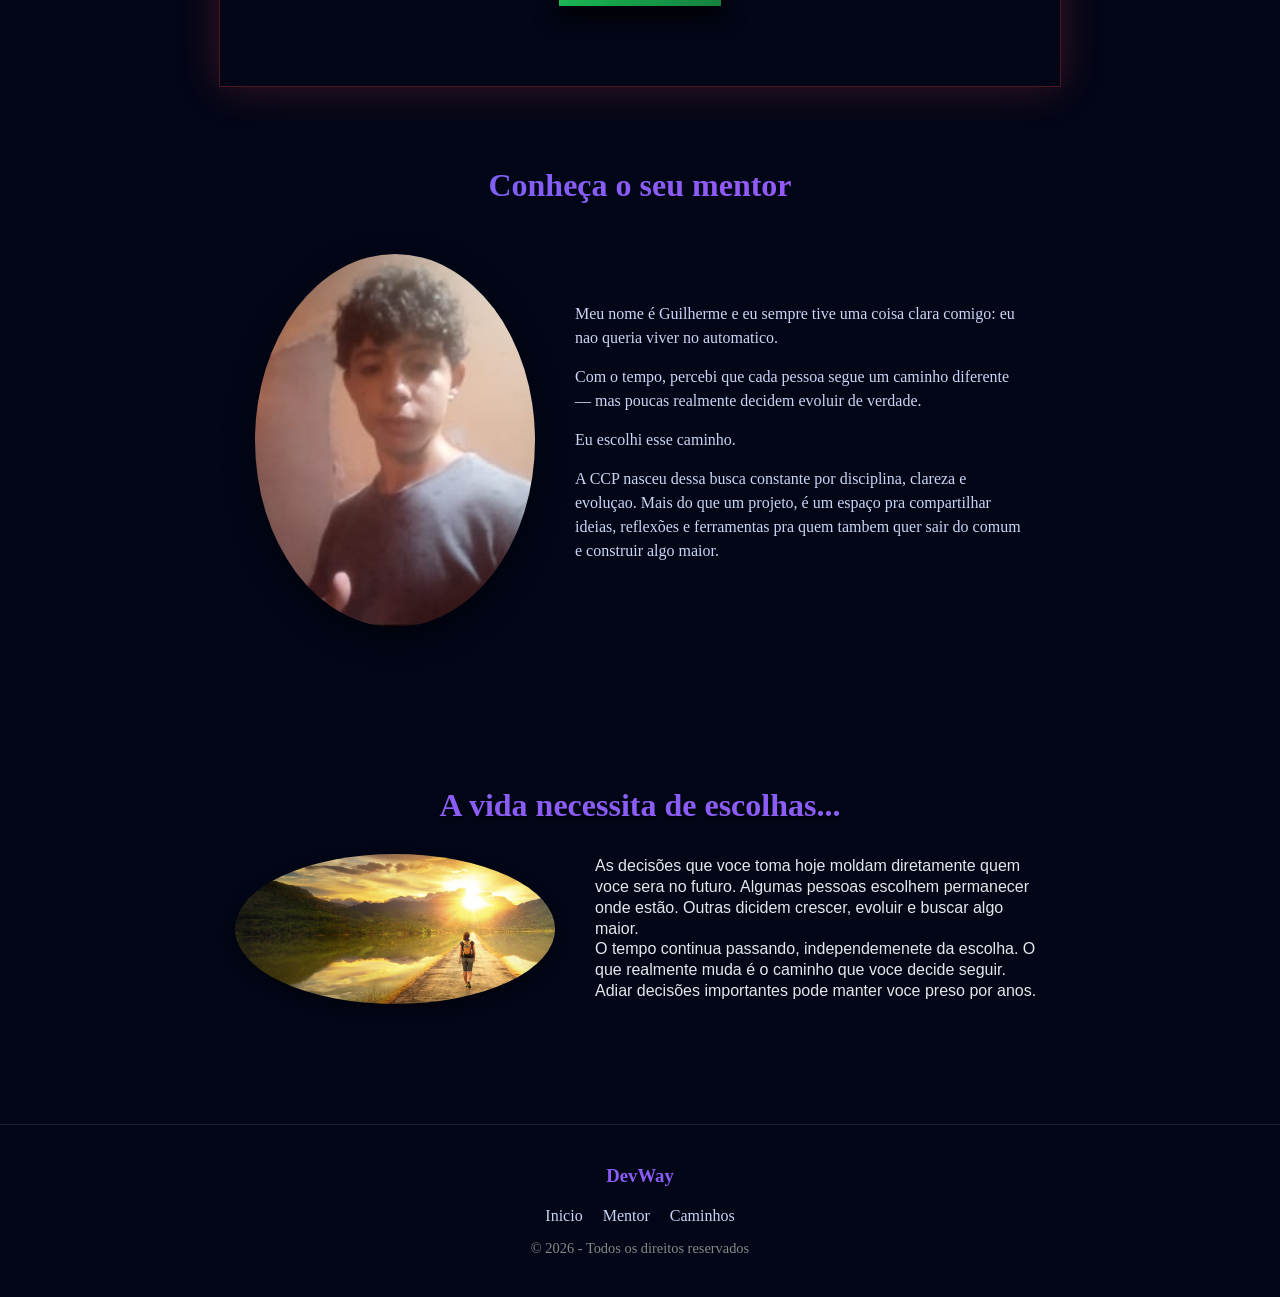
==== commit 0137c895: "Ajustes" ====
--- a/index.html
+++ b/index.html
@@ -110,13 +110,13 @@
         <img src="backgrounds/Mentor.jpeg" alt="Mentor">
 
         <div class="text-mentor">
-            <p>Meu nome é Guilherme e sempre fui fascinado por evoluçao pessoal, disciplina e desenvolvimento.</p>
+            <p>Meu nome é Guilherme e eu sempre tive uma coisa clara comigo: eu nao queria viver no automatico.</p>
 
-            <p>Com o tempo percebi que cada pessoa segue um caminho diferente na vida.</p>
+            <p>Com o tempo, percebi que cada pessoa segue um caminho diferente — mas poucas realmente decidem evoluir de verdade.</p>
 
-            <p>Eu sempre fui movido pela vontade de evoluir e construir uma vida com mais proposito.</p>
+            <p>Eu escolhi esse caminho.</p>
 
-            <p>A CCP nasceu justamente dessa jornada de aprendizado e busca por evoluçao. A ideia é compartilhar reflexões e ferramentas que possam ajudar outras pessoas que tambem querem crescer e se desenvolver.</p> 
+            <p>A CCP nasceu dessa busca constante por disciplina, clareza e evoluçao. Mais do que um projeto, é um espaço pra compartilhar ideias, reflexões e ferramentas pra quem tambem quer sair do comum e construir algo maior.</p> 
         </div>
 
     </div>
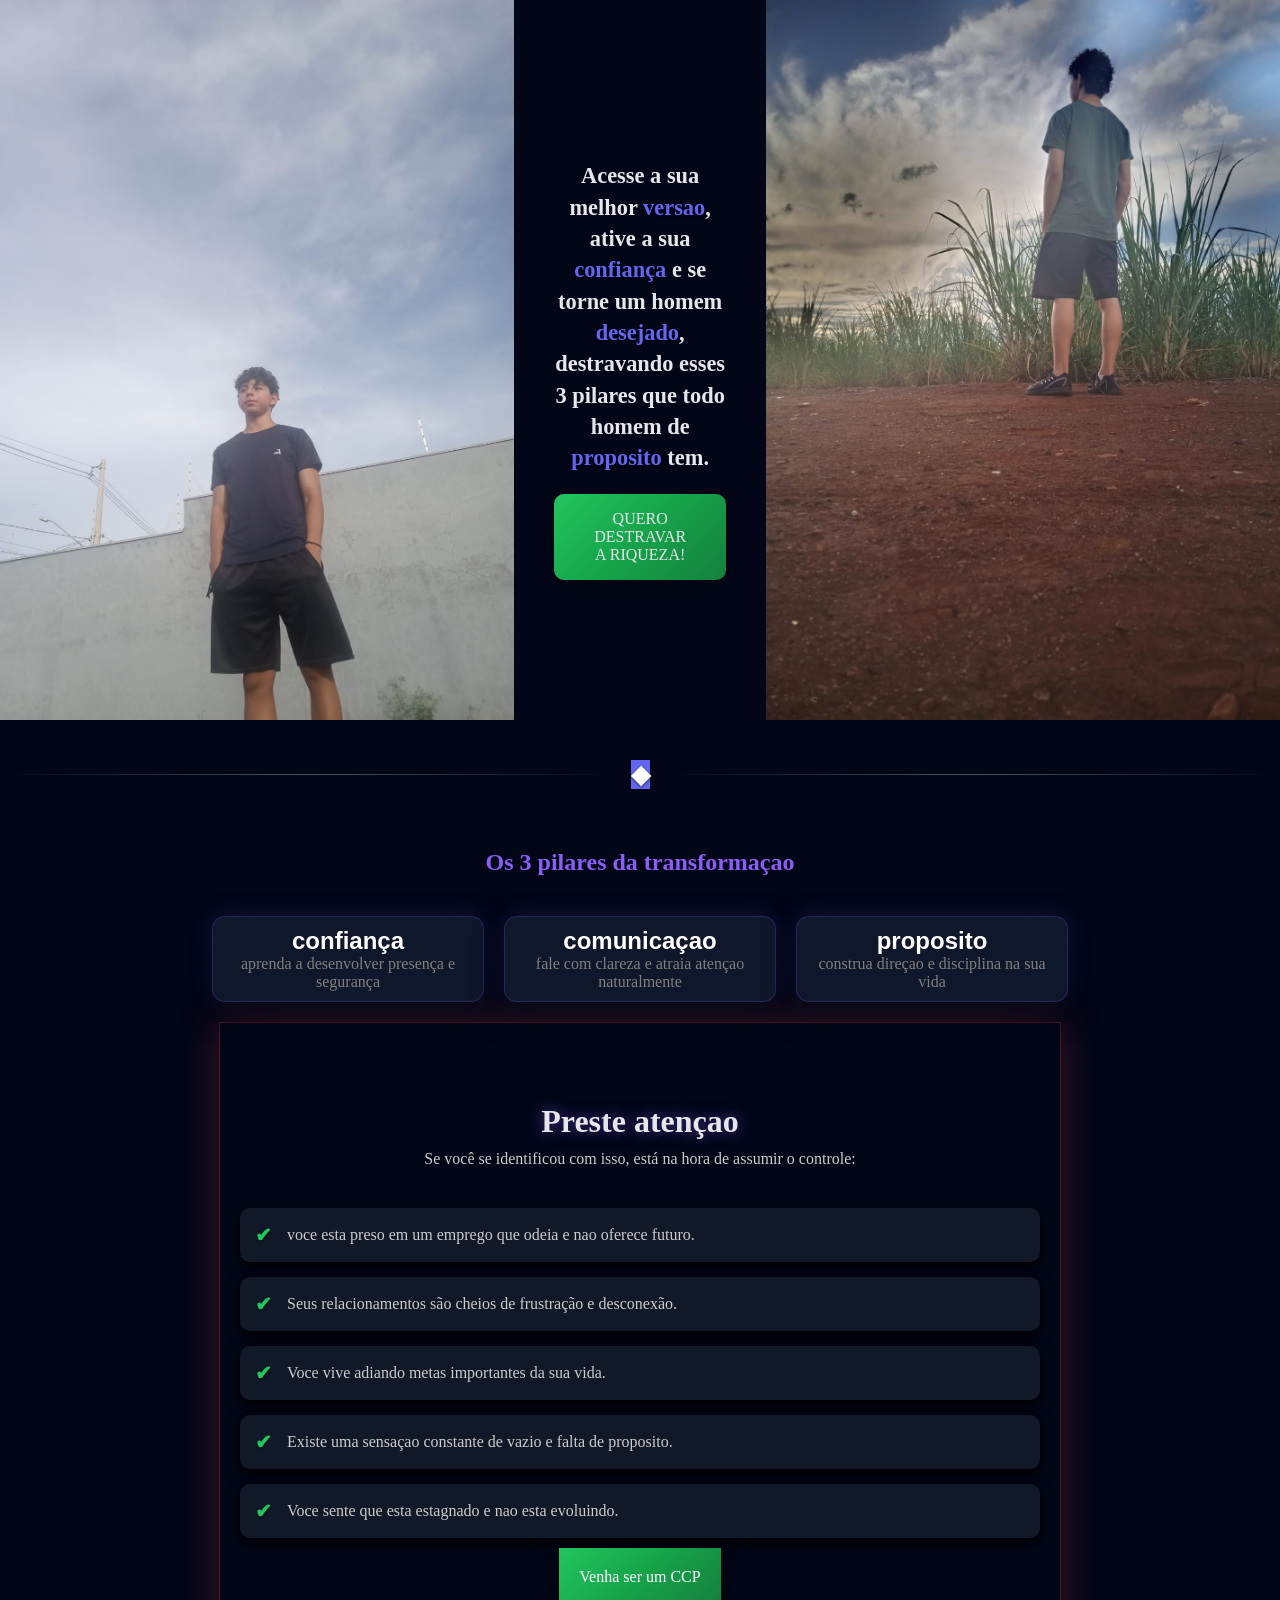
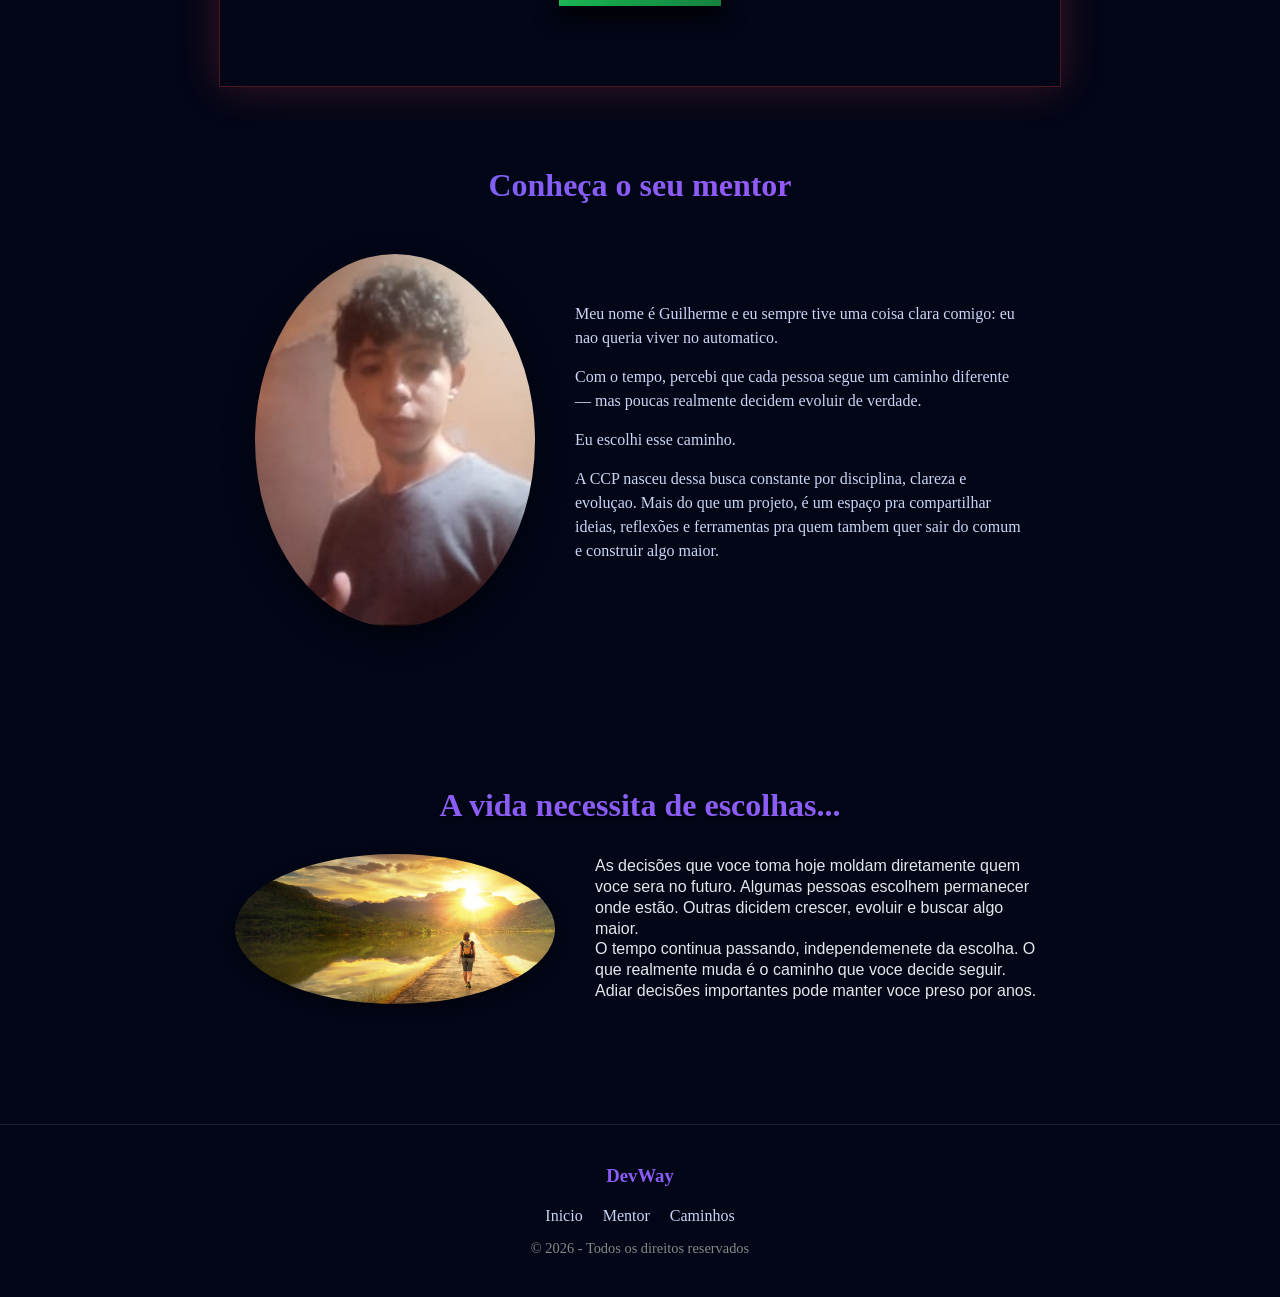
==== commit 7bdb170f: "ajustes" ====
--- a/index.html
+++ b/index.html
@@ -67,7 +67,7 @@
 
     <h2>Preste atençao</h2>
 
-    <p class="subtitulo">se isso descreve, é esta na hora de assumir o controle:</p>
+    <p class="subtitulo">Se você se identificou com isso, está na hora de assumir o controle:</p>
 
     <div class="listaproblemas">
 
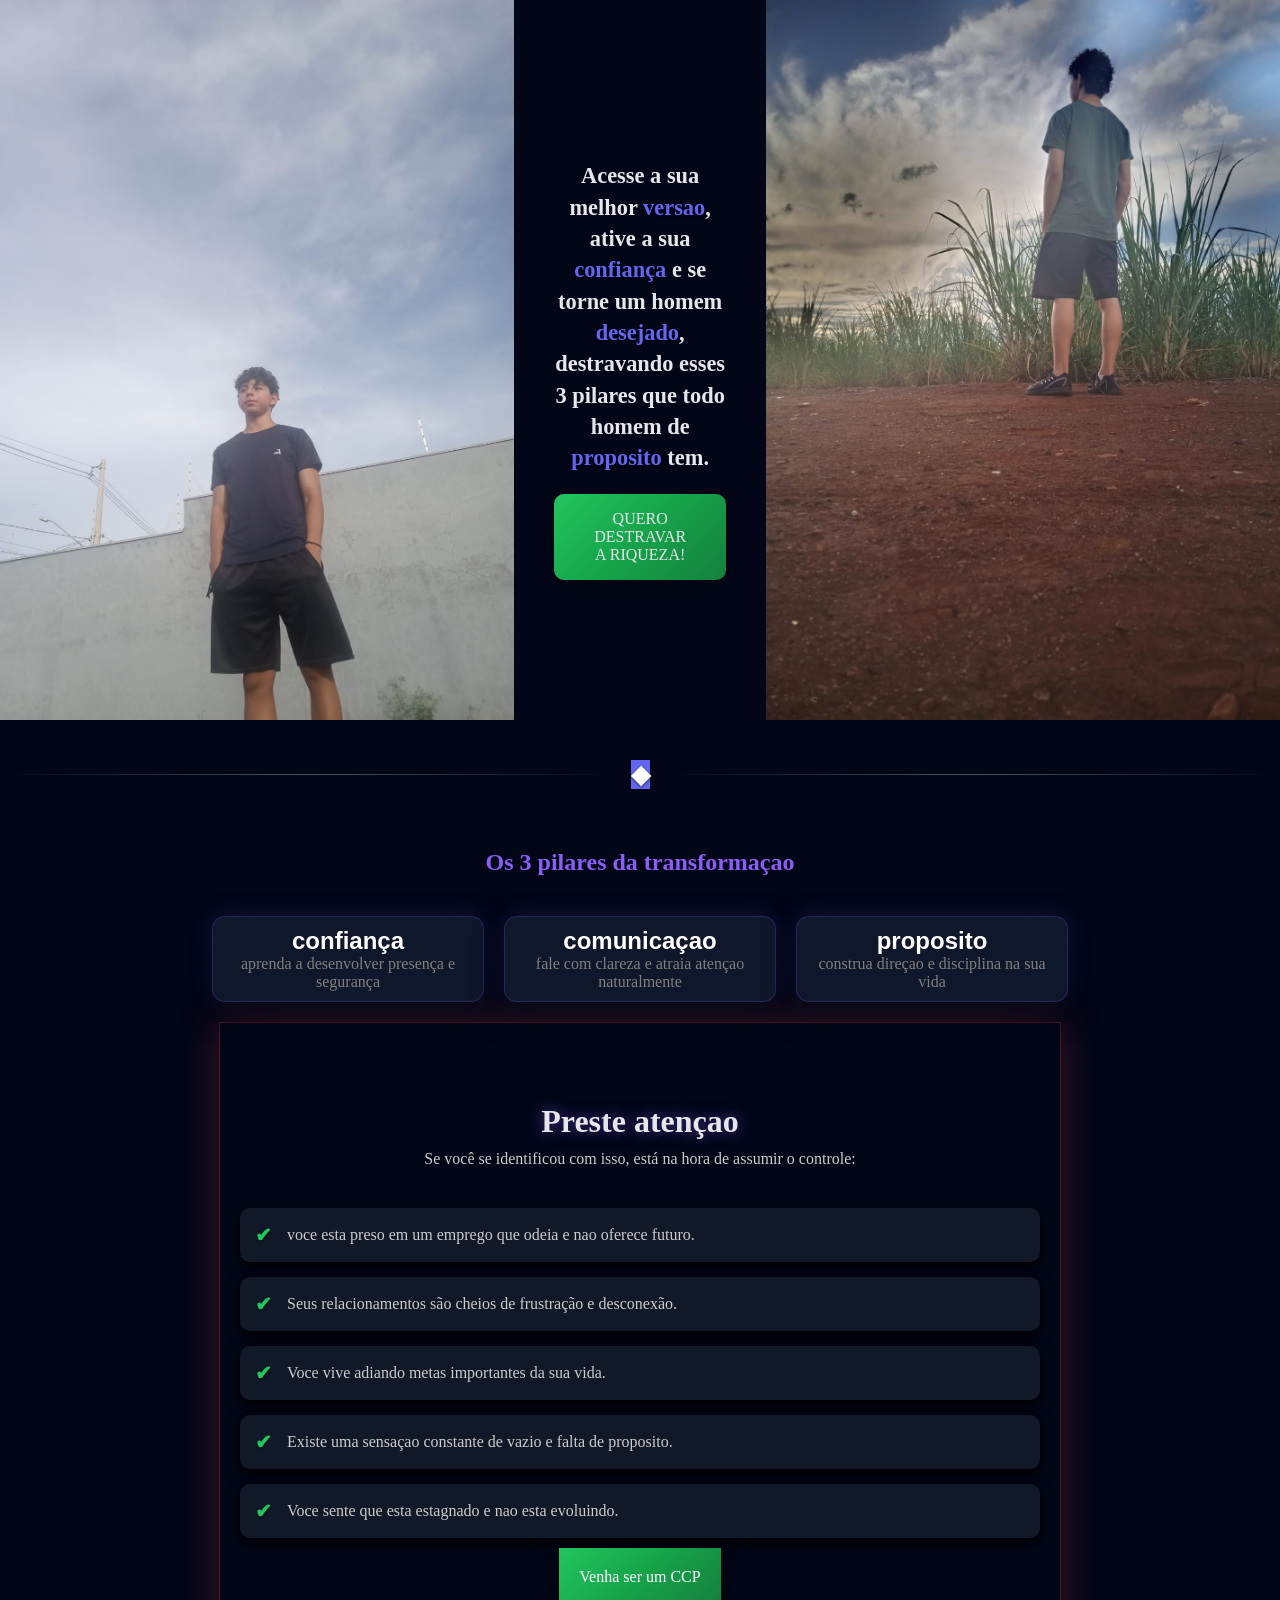
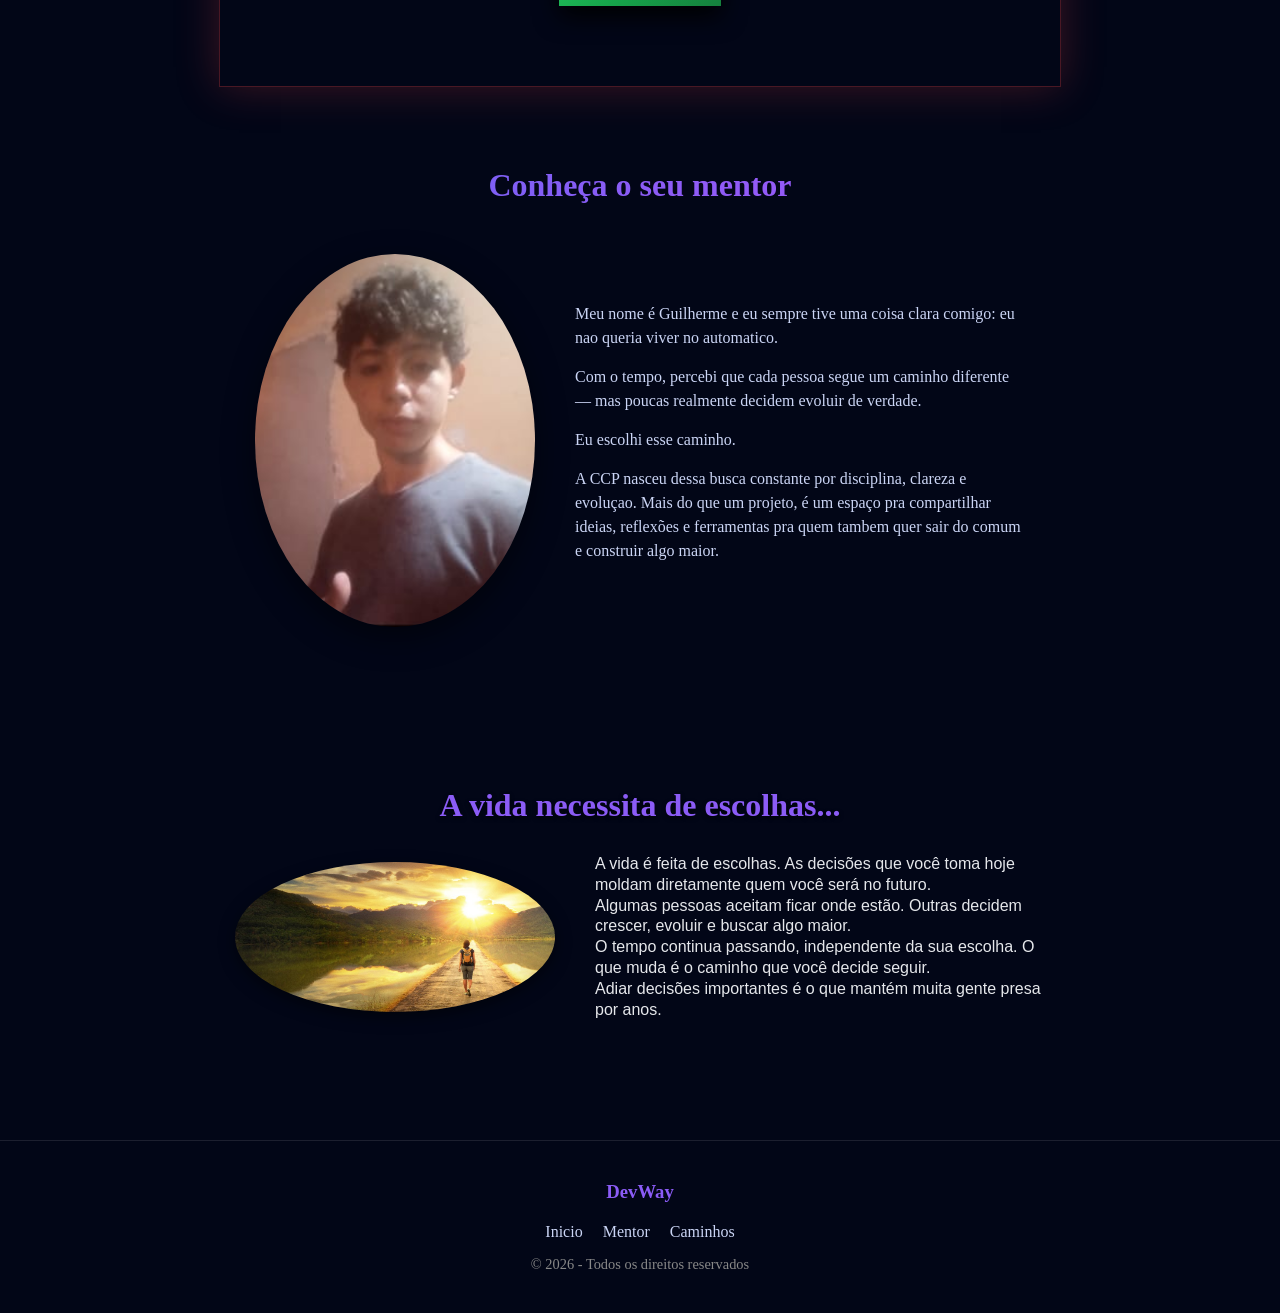
==== commit 70ab776b: "ajustes finais" ====
--- a/index.html
+++ b/index.html
@@ -129,11 +129,13 @@
         <img src="backgrounds/Caminho.jpg" alt="Caminho da vida">
 
         <div class="text-caminho">
-            <p>As decisões que voce toma hoje moldam diretamente quem voce sera no futuro. Algumas pessoas escolhem permanecer onde estão. Outras dicidem crescer, evoluir e buscar algo maior.</p>
+            <p>A vida é feita de escolhas. As decisões que você toma hoje moldam diretamente quem você será no futuro.</p>
 
-            <p>O tempo continua passando, independemenete da escolha. O que realmente muda é o caminho que voce decide seguir.</p>
+            <p>Algumas pessoas aceitam ficar onde estão. Outras decidem crescer, evoluir e buscar algo maior.</p>
 
-            <p>Adiar decisões importantes pode manter voce preso por anos.</p>
+            <p>O tempo continua passando, independente da sua escolha. O que muda é o caminho que você decide seguir.</p>
+
+            <p>Adiar decisões importantes é o que mantém muita gente presa por anos.</p>
         </div>
     </div>
 </section>
